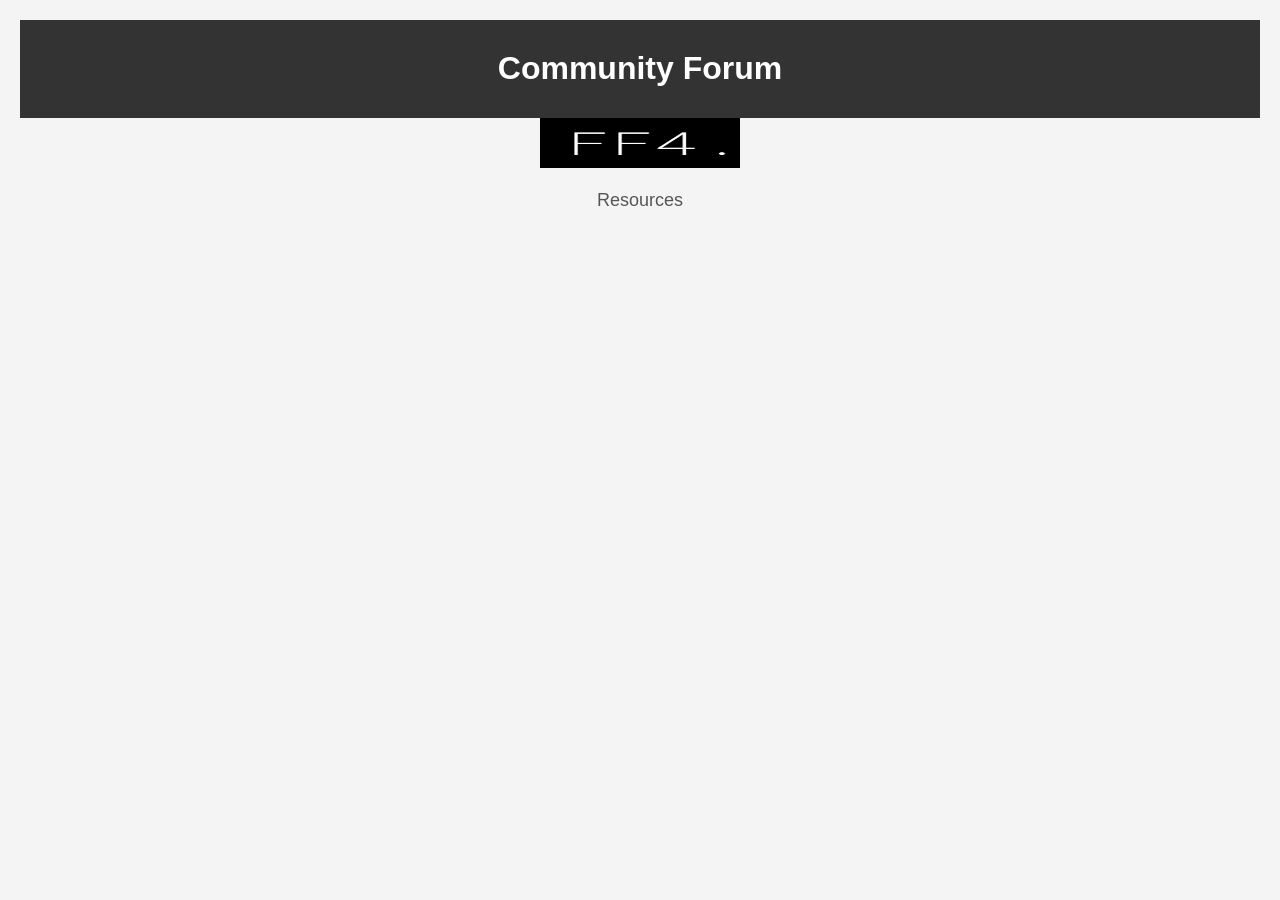
==== docs/index.html @ fc621c12 "." ====
<!DOCTYPE html>
<html lang="en">
<head>
    <meta charset="UTF-8">
    <meta name="viewport" content="width=device-width, initial-scale=1.0">
    <title>Forum For Four</title>
    <link rel="icon" type="image/x-icon" href="ff4.jpeg">

    <link rel="stylesheet" href="style.css">
</head>
<body>
    <header>
        <h1>Community Forum</h1>
    </header>
    <!-- NEED NAV BAR > : O-->
     <a href="index.html">
      <img src="ff4.jpeg" alt="homepage" width="200" height="50">
    </a>
    <section>
        <p>Resources</p>
    </section>
</body>
</html>
---- docs/style.css ----
body {
    font-family: Arial, sans-serif;
    background-color: #f4f4f4;
    text-align: center;
    margin: 0;
    padding: 20px;
}

header {
    background-color: #333;
    color: white;
    padding: 10px 0;
}

h1 {
    margin-top: 20px;
}

p {
    font-size: 18px;
    color: #555;
}
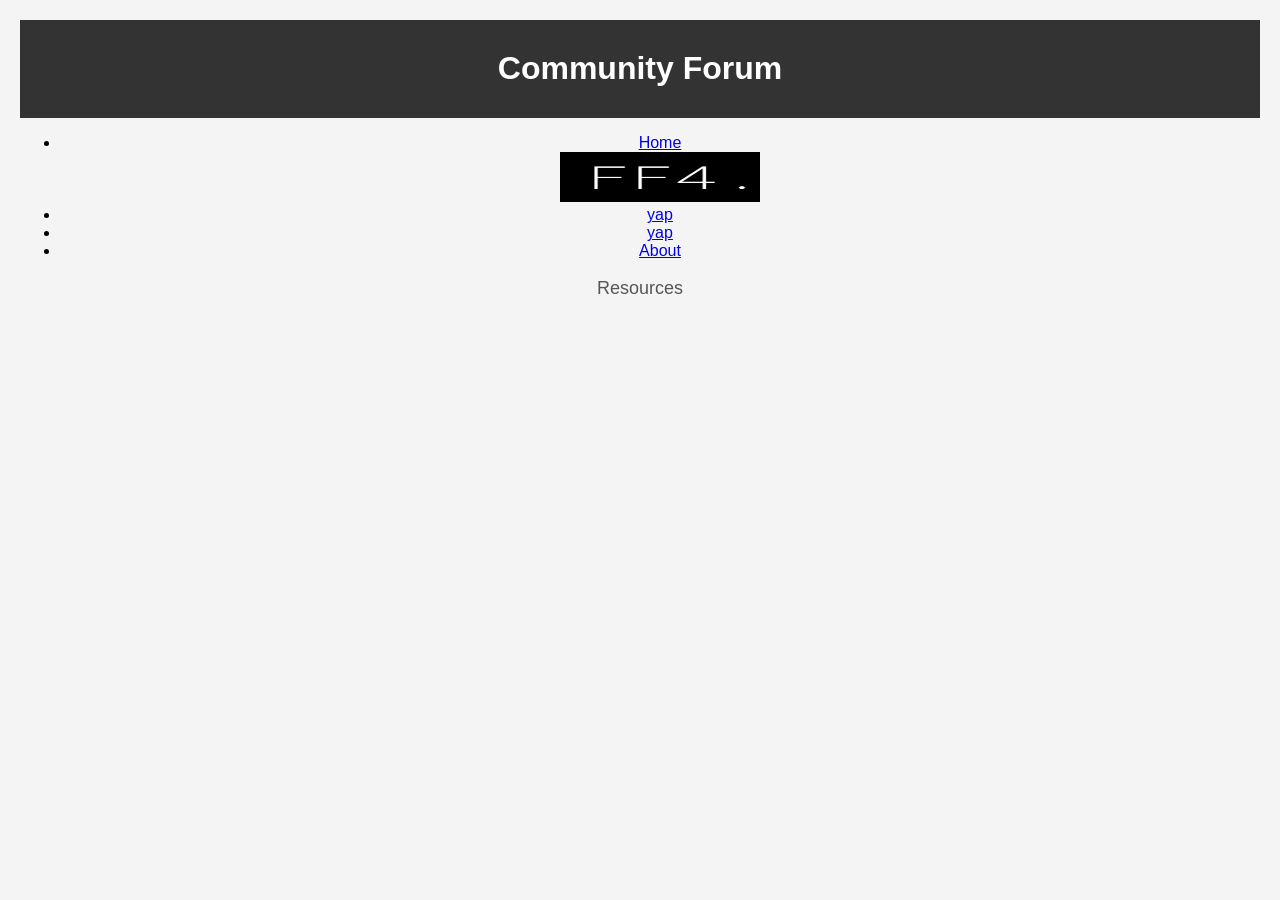
==== commit c6727f16: ": 3" ====
--- a/docs/index.html
+++ b/docs/index.html
@@ -13,9 +13,17 @@
         <h1>Community Forum</h1>
     </header>
     <!-- NEED NAV BAR > : O-->
+     <nav>
+  <ul>
+    <li><a href= "index.html">Home</a></li>
      <a href="index.html">
       <img src="ff4.jpeg" alt="homepage" width="200" height="50">
     </a>
+    <li><a href="#news">yap</a></li>
+    <li><a href="#contact">yap</a></li>
+    <li><a href="#about">About</a></li>
+  </ul>
+</nav>
     <section>
         <p>Resources</p>
     </section>
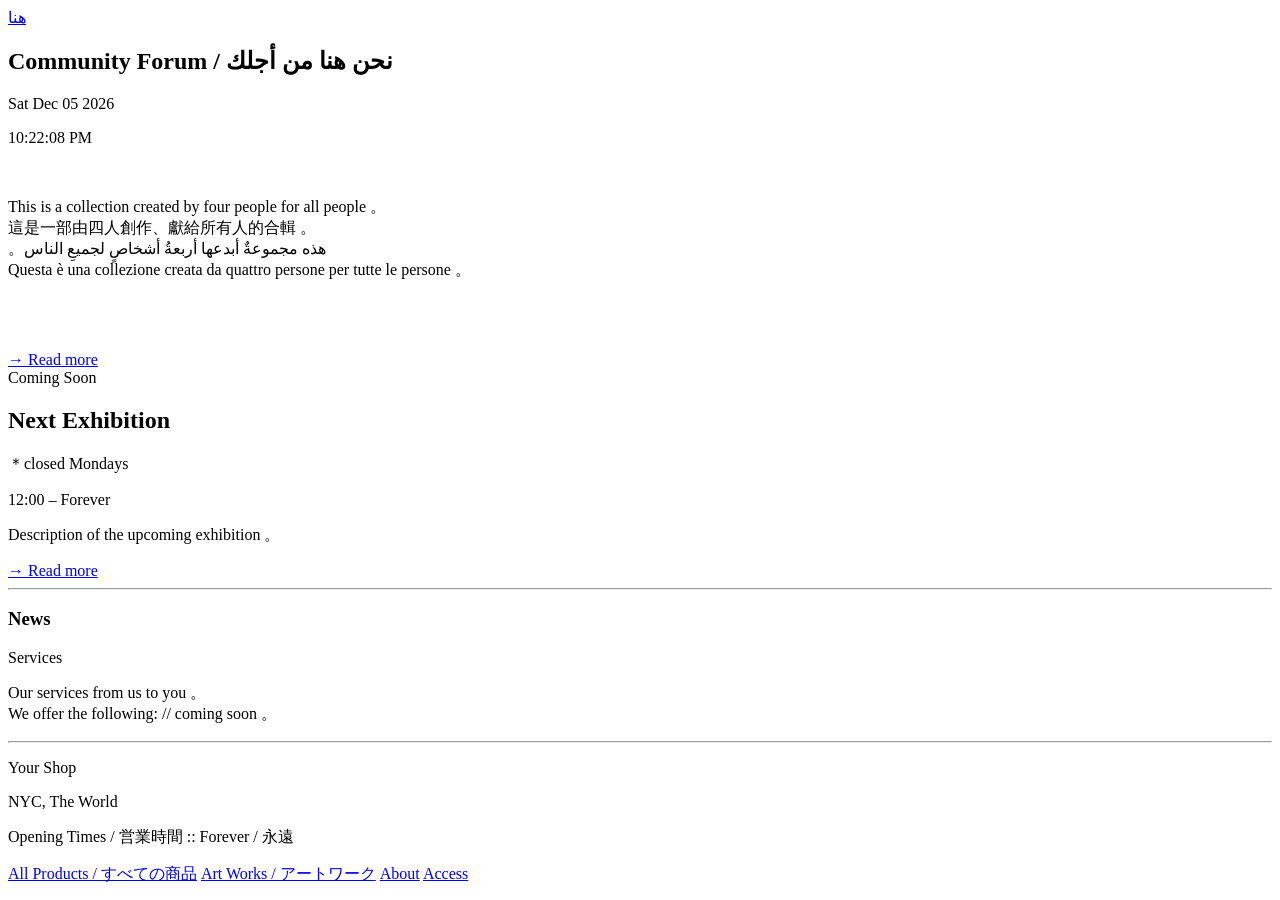
==== commit 83d99d5f: "new frontend" ====
--- a/docs/index.html
+++ b/docs/index.html
@@ -1,31 +1,103 @@
 <!DOCTYPE html>
 <html lang="en">
 <head>
-    <meta charset="UTF-8">
-    <meta name="viewport" content="width=device-width, initial-scale=1.0">
-    <title>Forum For Four</title>
-    <link rel="icon" type="image/x-icon" href="ff4.jpeg">
-
-    <link rel="stylesheet" href="style.css">
+  <meta charset="UTF-8" />
+  <meta name="viewport" content="width=device-width, initial-scale=1.0" />
+  <title>ForumByFour</title>
+  <link rel="stylesheet" href="styles.css" />
 </head>
 <body>
-    <header>
-        <h1>Community Forum</h1>
-    </header>
-    <!-- NEED NAV BAR > : O-->
-     <nav>
-  <ul>
-    <li><a href= "index.html">Home</a></li>
-     <a href="index.html">
-      <img src="ff4.jpeg" alt="homepage" width="200" height="50">
-    </a>
-    <li><a href="#news">yap</a></li>
-    <li><a href="#contact">yap</a></li>
-    <li><a href="#about">About</a></li>
-  </ul>
-</nav>
-    <section>
-        <p>Resources</p>
+  <header class="site-header">
+    <div class="header-top">
+      <a href="#" class="site-logo">هنا</a>
+    </div>
+  </header>
+
+  <main>
+    <section class="Community Forum">
+      <div class="forum-label">
+      </div>
+      <div class="forum-body">
+        <h2 class="forum-title">Community Forum / نحن هنا من أجلك</h2>
+        <p class="forum-dates"><span id="current-date"></span></p><p class="exhibition-hours"><span id="current-time"></span></p>
+          <script>
+            // Date
+            const today = new Date();
+            document.getElementById('current-date').textContent = today.toDateString();
+          
+            // Time — updates every second
+            function updateTime() {
+              const now = new Date();
+              document.getElementById('current-time').textContent = now.toLocaleTimeString();
+            }
+            updateTime();
+            setInterval(updateTime, 1000);
+          </script>
+          <br>
+        
+        <p class="forum-desc">
+          This is a collection created by four people for all people 。<br>
+          這是一部由四人創作、獻給所有人的合輯 。<br>
+          。هذه مجموعةٌ أبدعها أربعةُ أشخاصٍ لجميعِ الناس<br>
+          Questa è una collezione creata da quattro persone per tutte le persone 。
+        </p>
+        <br>
+        <br>
+        <br>
+        <a href="#" class="forum-link">→ Read more</a>
+      </div>
     </section>
+
+    <!-- Forum -->
+    <section class="exhibition upcoming">
+      <div class="exhibition-label">
+        <span class="status-tag soon">Coming Soon</span>
+      </div>
+      <div class="exhibition-body">
+        <h2 class="exhibition-title">Next Exhibition</h2>
+        <p class="exhibition-dates"> ＊closed Mondays</p>
+        <p class="exhibition-hours">12:00 – Forever</p>
+        <p class="exhibition-desc">
+          Description of the upcoming exhibition 。
+        </p>
+        <a href="#" class="exhibition-link">→ Read more </a>
+      </div>
+    </section>
+
+    <hr class="section-rule" />
+
+    <!-- Stay up to date -->
+    <section class="notice">
+      <h3 class="section-label">News</h3>
+      <div class="notice-body">
+        <p class="notice-title">Services</p>
+        <p class="notice-text">
+          Our services from us to you 。<br>
+          We offer the following: // coming soon 。
+        </p>
+      </div>
+    </section>
+
+    <hr class="section-rule" />
+
+  <!-- footer -->
+  <footer class="site-footer">
+    <div class="footer-info">
+      <p class="footer-name">Your Shop</p>
+      <p>NYC, The World</p>
+    </div>
+
+    <div class="footer-hours">
+      <p class="footer-label">Opening Times / 営業時間 :: Forever / 永遠</p>
+    </div>
+
+    <div class="footer-nav">
+      <a href="#">All Products / すべての商品</a>
+      <a href="#">Art Works / アートワーク</a>
+      <a href="#about">About</a>
+      <a href="#access">Access</a>
+    </div>
+  </footer>
+
 </body>
-</html>
+</html>
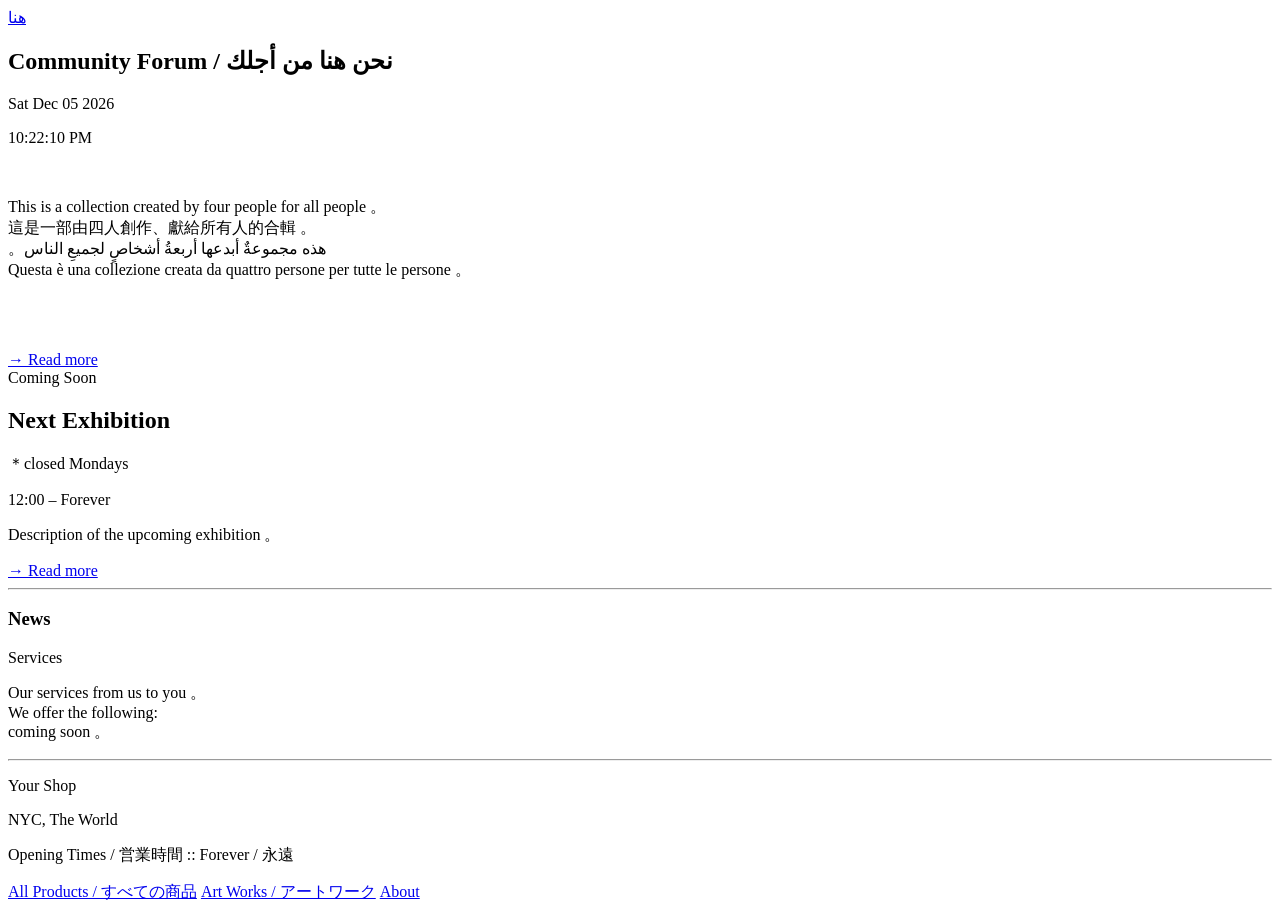
==== commit 3b732c00: "fixing docs folder" ====
--- a/docs/index.html
+++ b/docs/index.html
@@ -56,6 +56,8 @@
       <div class="exhibition-body">
         <h2 class="exhibition-title">Next Exhibition</h2>
         <p class="exhibition-dates"> ＊closed Mondays</p>
+
+
         <p class="exhibition-hours">12:00 – Forever</p>
         <p class="exhibition-desc">
           Description of the upcoming exhibition 。
@@ -73,7 +75,8 @@
         <p class="notice-title">Services</p>
         <p class="notice-text">
           Our services from us to you 。<br>
-          We offer the following: // coming soon 。
+          We offer the following: <br>
+          coming soon 。
         </p>
       </div>
     </section>
@@ -94,8 +97,7 @@
     <div class="footer-nav">
       <a href="#">All Products / すべての商品</a>
       <a href="#">Art Works / アートワーク</a>
-      <a href="#about">About</a>
-      <a href="#access">Access</a>
+      <a href="about.html">About</a>
     </div>
   </footer>
 
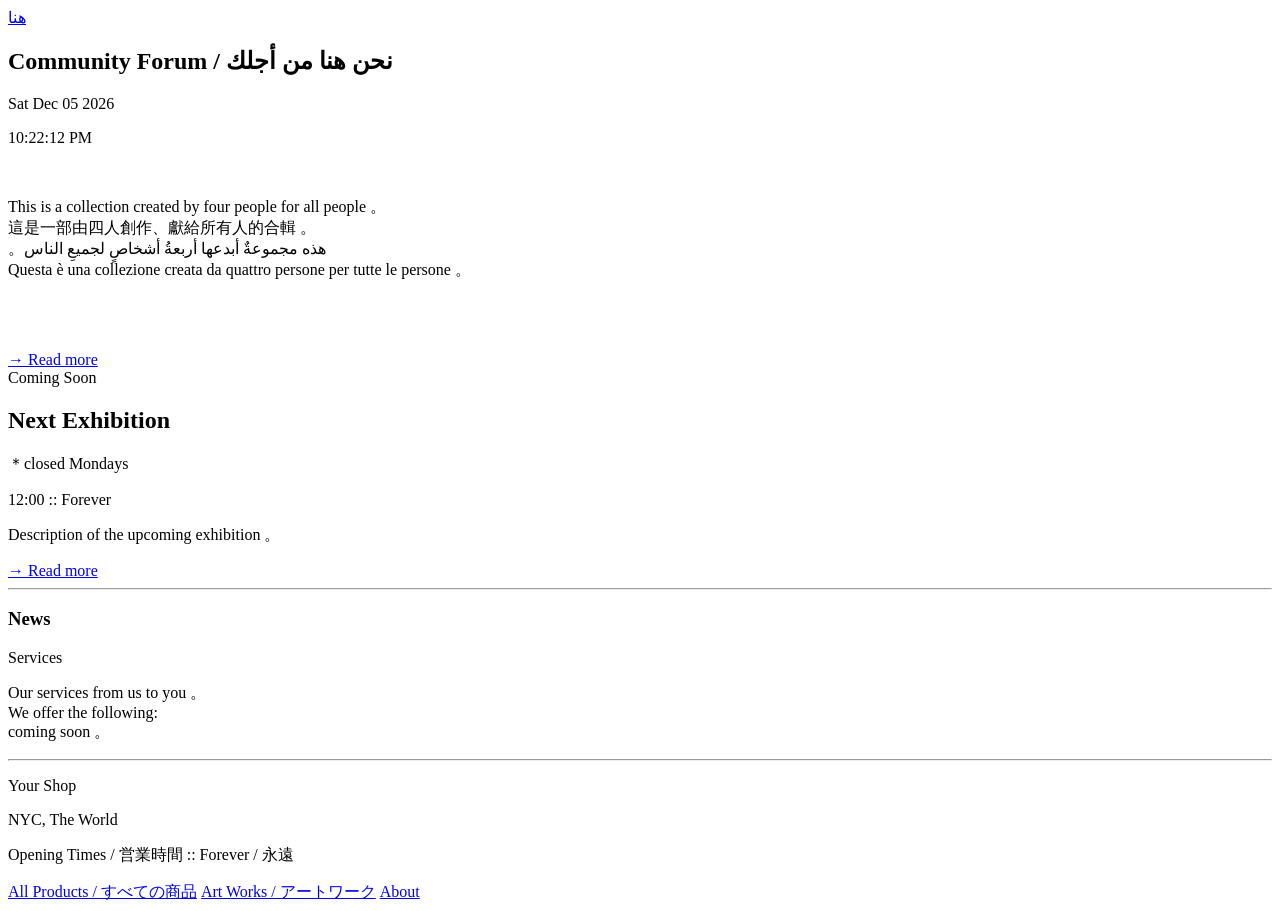
==== commit adc9e6b5: "added placement photo" ====
--- a/docs/index.html
+++ b/docs/index.html
@@ -58,7 +58,7 @@
         <p class="exhibition-dates"> ＊closed Mondays</p>
 
 
-        <p class="exhibition-hours">12:00 – Forever</p>
+        <p class="exhibition-hours">12:00 :: Forever</p>
         <p class="exhibition-desc">
           Description of the upcoming exhibition 。
         </p>
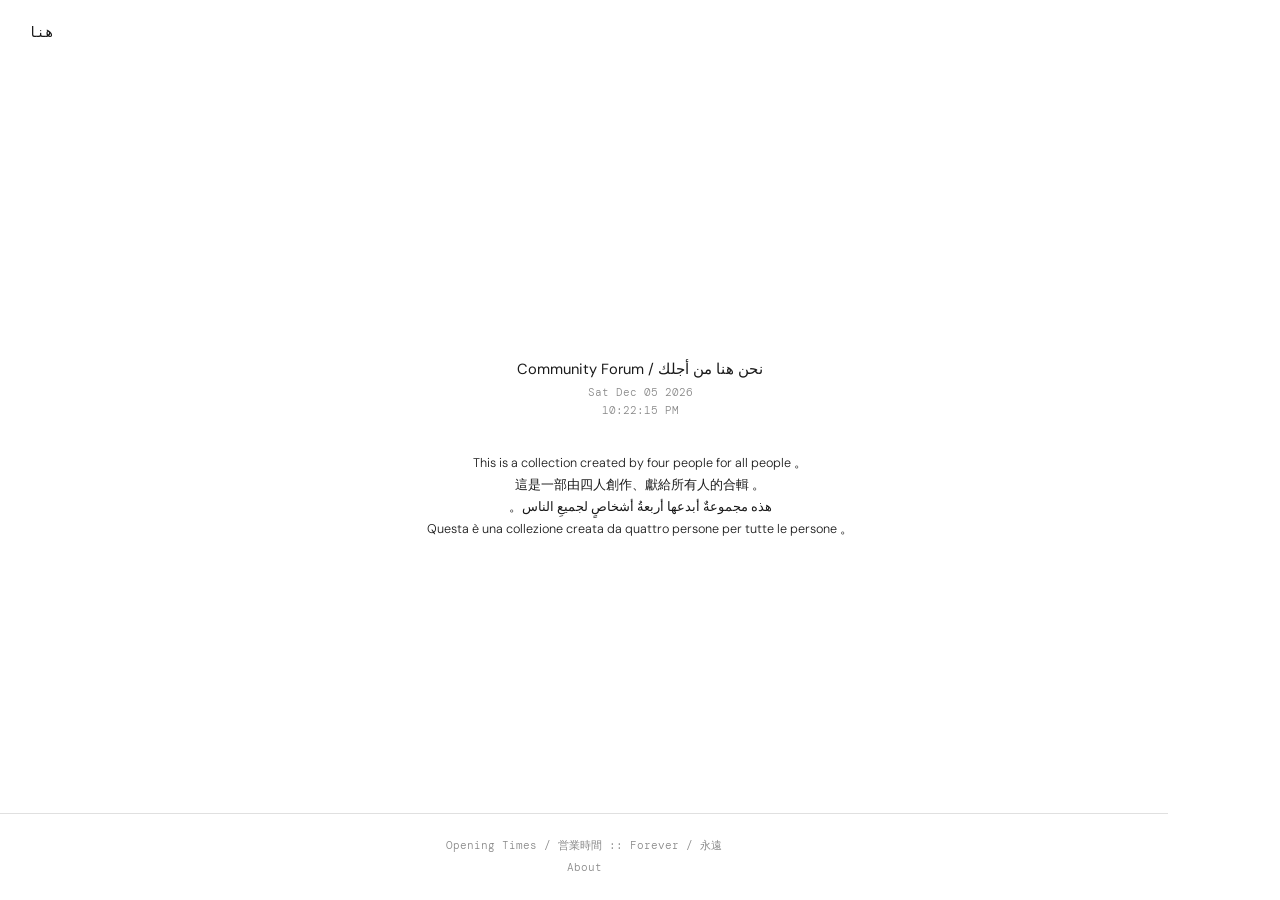
==== commit 79eb6adf: "new style, new approach" ====
--- a/docs/index.html
+++ b/docs/index.html
@@ -4,7 +4,7 @@
   <meta charset="UTF-8" />
   <meta name="viewport" content="width=device-width, initial-scale=1.0" />
   <title>ForumByFour</title>
-  <link rel="stylesheet" href="styles.css" />
+  <link rel="stylesheet" href="style.css" />
 </head>
 <body>
   <header class="site-header">
@@ -14,7 +14,7 @@
   </header>
 
   <main>
-    <section class="Community Forum">
+    <section class="forum">
       <div class="forum-label">
       </div>
       <div class="forum-body">
@@ -41,62 +41,13 @@
           。هذه مجموعةٌ أبدعها أربعةُ أشخاصٍ لجميعِ الناس<br>
           Questa è una collezione creata da quattro persone per tutte le persone 。
         </p>
-        <br>
-        <br>
-        <br>
-        <a href="#" class="forum-link">→ Read more</a>
       </div>
     </section>
 
-    <!-- Forum -->
-    <section class="exhibition upcoming">
-      <div class="exhibition-label">
-        <span class="status-tag soon">Coming Soon</span>
-      </div>
-      <div class="exhibition-body">
-        <h2 class="exhibition-title">Next Exhibition</h2>
-        <p class="exhibition-dates"> ＊closed Mondays</p>
-
-
-        <p class="exhibition-hours">12:00 :: Forever</p>
-        <p class="exhibition-desc">
-          Description of the upcoming exhibition 。
-        </p>
-        <a href="#" class="exhibition-link">→ Read more </a>
-      </div>
-    </section>
-
-    <hr class="section-rule" />
-
-    <!-- Stay up to date -->
-    <section class="notice">
-      <h3 class="section-label">News</h3>
-      <div class="notice-body">
-        <p class="notice-title">Services</p>
-        <p class="notice-text">
-          Our services from us to you 。<br>
-          We offer the following: <br>
-          coming soon 。
-        </p>
-      </div>
-    </section>
-
-    <hr class="section-rule" />
-
   <!-- footer -->
   <footer class="site-footer">
-    <div class="footer-info">
-      <p class="footer-name">Your Shop</p>
-      <p>NYC, The World</p>
-    </div>
-
-    <div class="footer-hours">
-      <p class="footer-label">Opening Times / 営業時間 :: Forever / 永遠</p>
-    </div>
-
     <div class="footer-nav">
-      <a href="#">All Products / すべての商品</a>
-      <a href="#">Art Works / アートワーク</a>
+      <a href=>Opening Times / 営業時間 :: Forever / 永遠</a>
       <a href="about.html">About</a>
     </div>
   </footer>
--- a/docs/style.css
+++ b/docs/style.css
@@ -0,0 +1,123 @@
+@import url('https://fonts.googleapis.com/css2?family=DM+Mono:ital,wght@0,300;0,400;0,500;1,300&family=DM+Sans:ital,opsz,wght@0,9..40,300;0,9..40,400;1,9..40,300&display=swap');
+
+:root {
+  --color-bg:    #ffffff;
+  --color-text:  #1a1a1a;
+  --color-muted: #888888;
+  --color-rule:  #e0e0e0;
+
+  --font-body: 'DM Sans', sans-serif;
+  --font-mono: 'DM Mono', monospace;
+
+  --gap-xs: 0.4rem;
+  --gap-sm: 0.75rem;
+  --gap-md: 1.5rem;
+  --gap-lg: 3rem;
+  --gap-xl: 5rem;
+
+  --max-width: 1120px;
+  --side-pad:  2rem;
+}
+
+*, *::before, *::after {
+  box-sizing: border-box;
+  margin: 0;
+  padding: 0;
+}
+
+html {
+  font-size: 14px;
+  -webkit-font-smoothing: antialiased;
+}
+
+body {
+  background: var(--color-bg);
+  color: var(--color-text);
+  font-family: var(--font-body);
+  font-weight: 300;
+  line-height: 1.6;
+  min-height: 100vh;
+  overflow: hidden;
+}
+
+a {
+  color: inherit;
+  text-decoration: none;
+}
+
+a:hover {
+  text-decoration: underline;
+  text-underline-offset: 3px;
+}
+
+.site-header {
+  position: fixed;
+  top: 0;
+  left: 0;
+  padding: var(--gap-md) var(--side-pad) var(--gap-sm);
+}
+
+.site-logo {
+  font-family: var(--font-mono);
+  font-size: 1rem;
+  font-weight: 400;
+  letter-spacing: 0.01em;
+}
+
+.forum-body {
+  display: flex;
+  flex-direction: column;
+  align-items: center;
+  justify-content: center;
+  min-height: 100vh;
+}
+
+.forum-title {
+  font-family: var(--font-body);
+  font-size: 1.05rem;
+  font-weight: 400;
+  margin-bottom: var(--gap-xs);
+  line-height: 1.3;
+  text-align: center;
+}
+
+.forum-dates,
+.exhibition-hours {
+  font-family: var(--font-mono);
+  font-size: 0.78rem;
+  color: var(--color-muted);
+  line-height: 1.6;
+  text-align: center;
+}
+
+.forum-desc {
+  margin-top: var(--gap-sm);
+  margin-left: auto;
+  margin-right: auto;
+  font-size: 0.9rem;
+  max-width: 60ch;
+  line-height: 1.75;
+  text-align: center;
+}
+
+.site-footer {
+  position: fixed;
+  bottom: 0;
+  left: 0;
+  right: 0;
+  display: flex;
+  justify-content: center;
+  padding: var(--gap-md) 4rem;
+  border-top: 1px solid var(--color-rule);
+  margin: 40 4rem;
+  width: calc(100% - 8rem);
+}
+.footer-nav {
+  display: flex;
+  flex-direction: column;
+  align-items: center;
+  font-family: var(--font-mono);
+  font-size: 0.78rem;
+  color: var(--color-muted);
+  line-height: 2;
+}
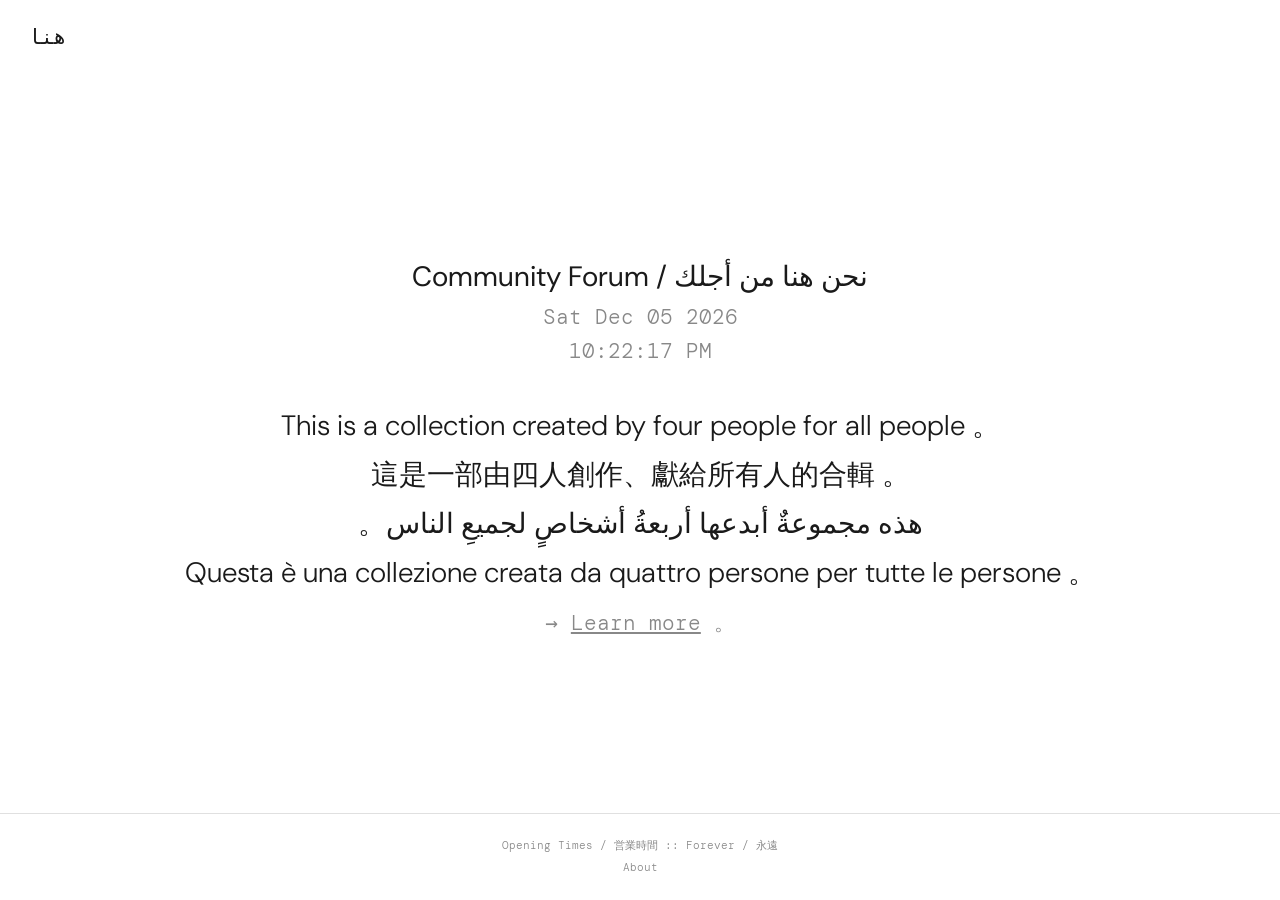
==== commit de2cbb73: "messed up had to fix" ====
--- a/docs/index.html
+++ b/docs/index.html
@@ -41,6 +41,7 @@
           。هذه مجموعةٌ أبدعها أربعةُ أشخاصٍ لجميعِ الناس<br>
           Questa è una collezione creata da quattro persone per tutte le persone 。
         </p>
+        <p class="learn-more"> → <u>Learn more</u> 。</p>
       </div>
     </section>
 
--- a/docs/style.css
+++ b/docs/style.css
@@ -59,7 +59,7 @@
 
 .site-logo {
   font-family: var(--font-mono);
-  font-size: 1rem;
+  font-size: 1.5rem;
   font-weight: 400;
   letter-spacing: 0.01em;
 }
@@ -74,7 +74,7 @@
 
 .forum-title {
   font-family: var(--font-body);
-  font-size: 1.05rem;
+  font-size: 2.0rem;
   font-weight: 400;
   margin-bottom: var(--gap-xs);
   line-height: 1.3;
@@ -84,7 +84,7 @@
 .forum-dates,
 .exhibition-hours {
   font-family: var(--font-mono);
-  font-size: 0.78rem;
+  font-size: 1.5rem;
   color: var(--color-muted);
   line-height: 1.6;
   text-align: center;
@@ -94,10 +94,17 @@
   margin-top: var(--gap-sm);
   margin-left: auto;
   margin-right: auto;
-  font-size: 0.9rem;
+  font-size: 2.0rem;
   max-width: 60ch;
   line-height: 1.75;
   text-align: center;
+}
+
+.learn-more {
+  font-family: var(--font-mono);
+  font-size: 1.5rem;
+  color: var(--color-muted);
+  margin-top: var(--gap-sm);
 }
 
 .site-footer {
@@ -109,9 +116,8 @@
   justify-content: center;
   padding: var(--gap-md) 4rem;
   border-top: 1px solid var(--color-rule);
-  margin: 40 4rem;
-  width: calc(100% - 8rem);
 }
+
 .footer-nav {
   display: flex;
   flex-direction: column;
@@ -120,4 +126,8 @@
   font-size: 0.78rem;
   color: var(--color-muted);
   line-height: 2;
+}
+
+body.about {
+  overflow: auto;
 }
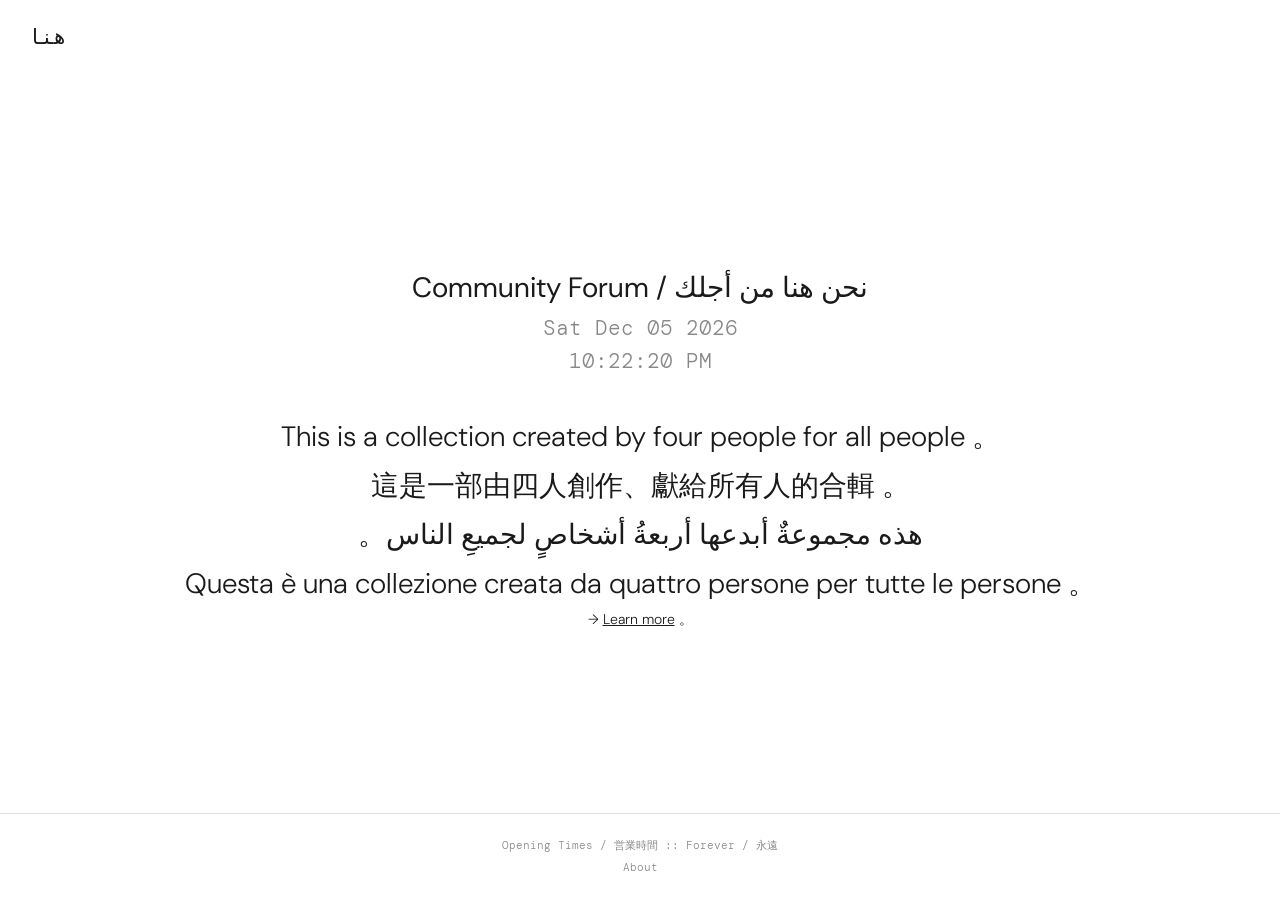
==== commit 12532203: "learn more created" ====
--- a/docs/index.html
+++ b/docs/index.html
@@ -41,7 +41,7 @@
           。هذه مجموعةٌ أبدعها أربعةُ أشخاصٍ لجميعِ الناس<br>
           Questa è una collezione creata da quattro persone per tutte le persone 。
         </p>
-        <p class="learn-more"> → <u>Learn more</u> 。</p>
+        <a href="learnmore.html">→ <u>Learn more</u> 。</a>
       </div>
     </section>
 
